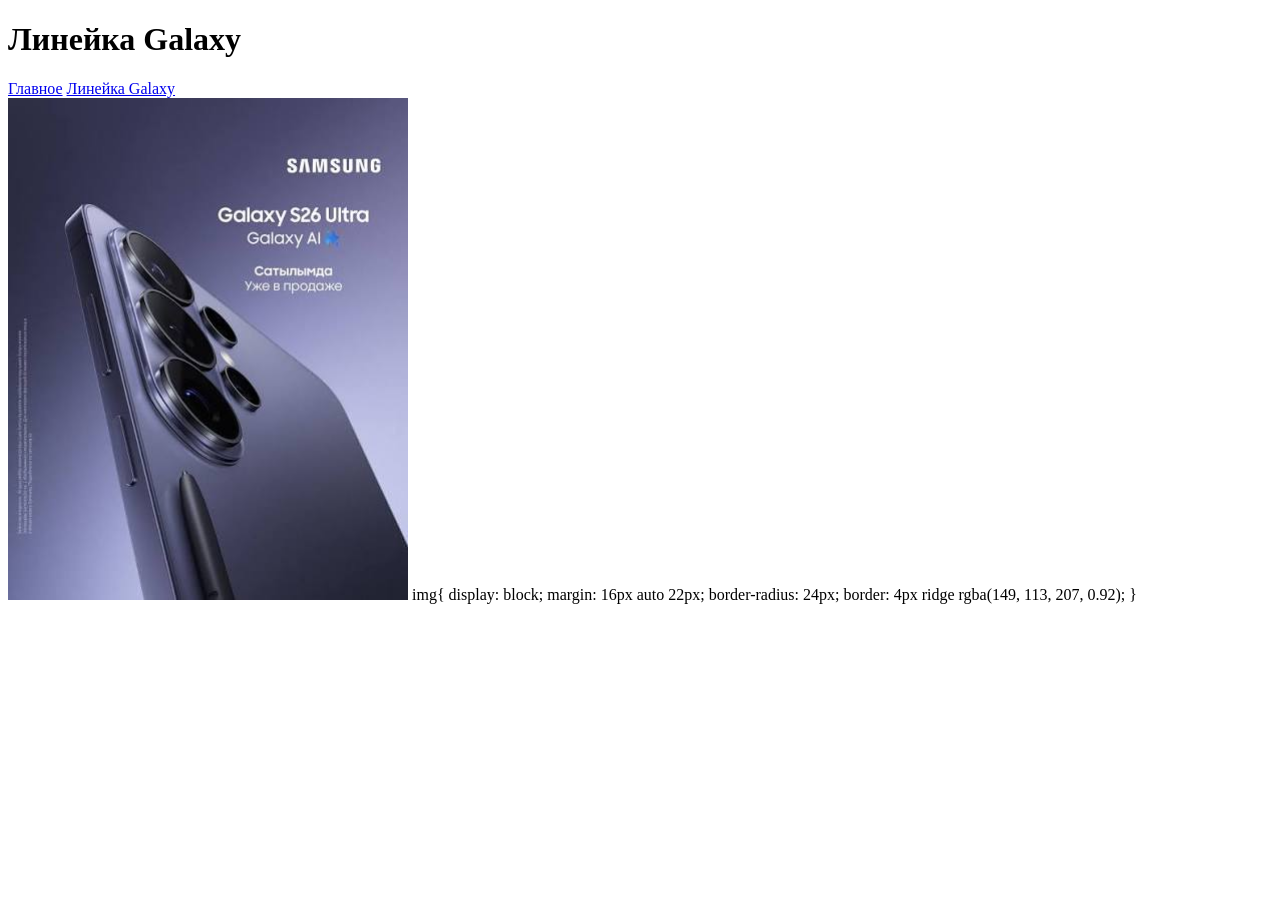
==== Samsung Galaxy.html @ 4e4abc90 "second update" ====
<!DOCTYPE html>
<html>
    <head>
        <title>Линейка Galaxy</title>
    </head>
    <body>
        <header>
            <h1>Линейка Galaxy</h1>
            <nav>
                <a href="index.html">Главное</a>
                <a href="Samsung Galaxy.html">Линейка Galaxy</a>

            </nav>
            <img src="S26ultra.jfif" width="400" >
            img{
               display: block;
    margin: 16px auto 22px;
    border-radius: 24px;
    border: 4px ridge rgba(149, 113, 207, 0.92);  
            }  
        </header>
    </body>
</html>
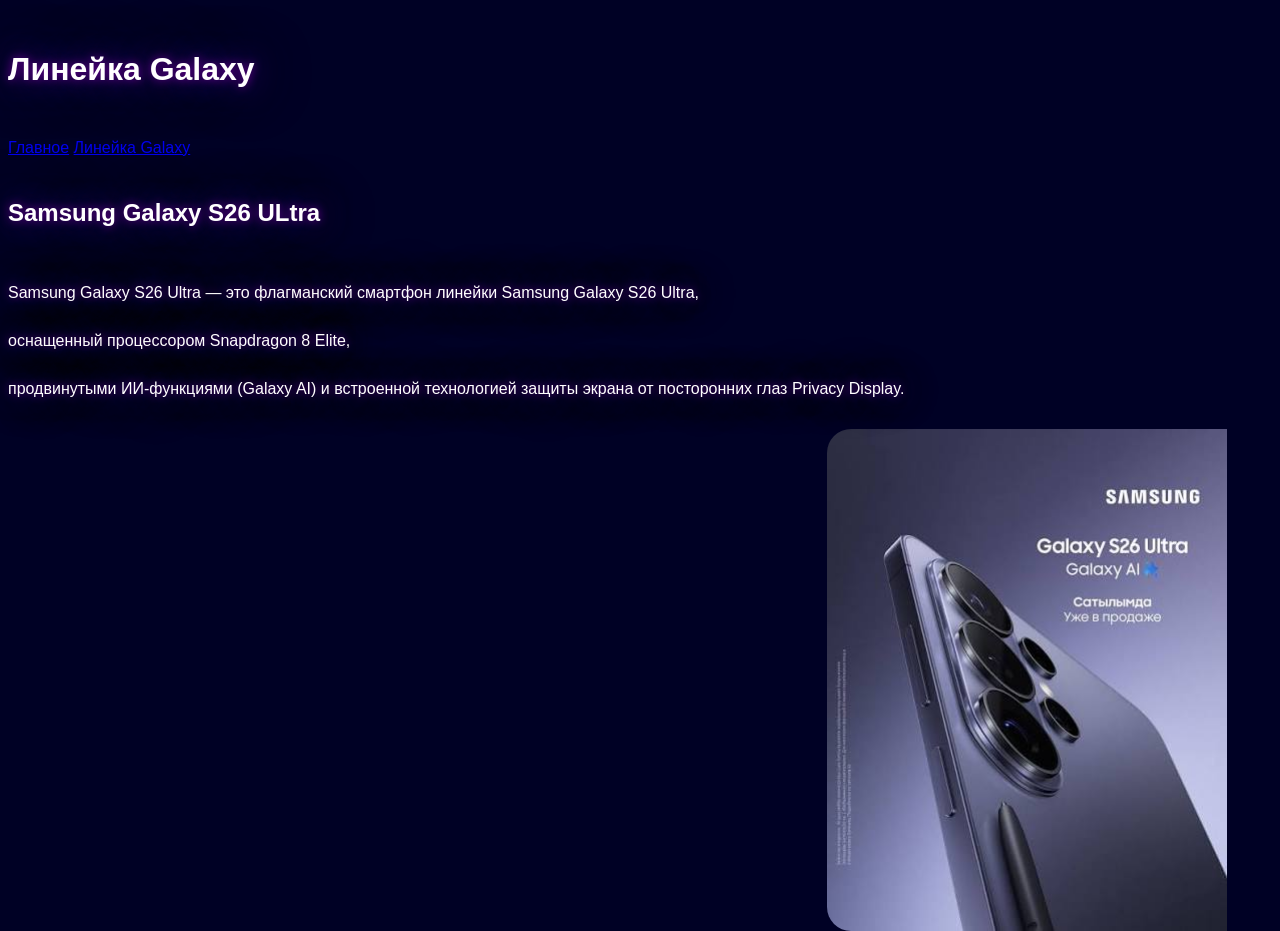
==== commit 7ed27db7: "mmm" ====
--- a/Samsung Galaxy.html
+++ b/Samsung Galaxy.html
@@ -2,6 +2,7 @@
 <html>
     <head>
         <title>Линейка Galaxy</title>
+        <link rel="stylesheet" href="samsunggalaxy.css">
     </head>
     <body>
         <header>
@@ -11,13 +12,13 @@
                 <a href="Samsung Galaxy.html">Линейка Galaxy</a>
 
             </nav>
+       <h2>Samsung Galaxy S26 ULtra</h2>
+       <p>Samsung Galaxy S26 Ultra — это флагманский смартфон линейки Samsung Galaxy S26 Ultra,
+        <br>
+         оснащенный процессором Snapdragon 8 Elite,
+         <br>
+          продвинутыми ИИ-функциями (Galaxy AI) и встроенной технологией защиты экрана от посторонних глаз Privacy Display.</p>
             <img src="S26ultra.jfif" width="400" >
-            img{
-               display: block;
-    margin: 16px auto 22px;
-    border-radius: 24px;
-    border: 4px ridge rgba(149, 113, 207, 0.92);  
-            }  
         </header>
     </body>
 </html>
--- a/samsunggalaxy.css
+++ b/samsunggalaxy.css
@@ -0,0 +1,44 @@
+@keyframes fadeIn {
+    from {
+        opacity:0;
+        transform: translateX(90px);
+    }
+    to { 
+        opacity: 1;
+        transform: translateX(0);
+  }}
+ img {
+    padding-right: 45px;
+    display: block;
+    float: right;
+    border-radius: 24px;
+    transition: 0.3;
+    animation: fadeIn 3s ease;
+   
+}  
+body {
+    background-color: rgb(0, 1, 37);
+   font-family: 'Franklin Gothic Medium', 'Arial Narrow', Arial, sans-serif;
+}
+h1 {
+  color:rgb(255, 255, 255);
+    text-shadow: 0 0 10px #6b0096,
+                0 0 30px #420079, 
+                0 0 60px #28004e;
+    line-height: 3;  
+}
+h2 {
+    
+    color:rgb(255, 255, 255);
+    text-shadow: 0 0 10px #6b0096,
+                0 0 30px #420079, 
+                0 0 60px #28004e;
+    line-height: 3;  
+}
+p {
+     color:rgb(255, 255, 255);
+    text-shadow: 0 0 10px #6b0096,
+                0 0 30px #420079, 
+                0 0 60px #28004e;
+    line-height: 3;  
+}
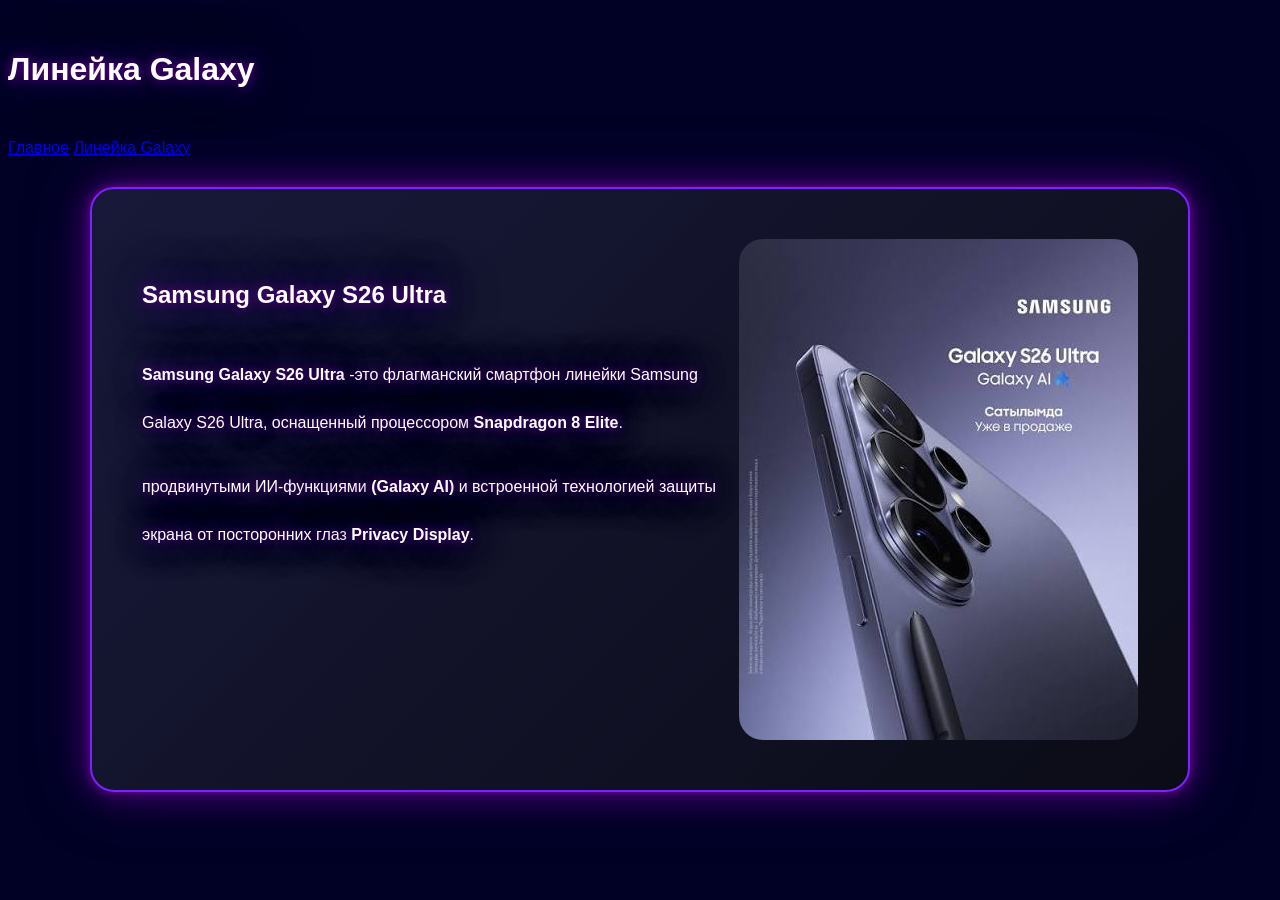
==== commit 4a37bb01: "imgg" ====
--- a/Samsung Galaxy.html
+++ b/Samsung Galaxy.html
@@ -10,15 +10,24 @@
             <nav>
                 <a href="index.html">Главное</a>
                 <a href="Samsung Galaxy.html">Линейка Galaxy</a>
+      </nav>
+      <main>
+        
+        <div class="promo-card">
+            <div class="promo-content">
+                <h2 class="promo-title">Samsung Galaxy S26 Ultra</h2>
 
-            </nav>
-       <h2>Samsung Galaxy S26 ULtra</h2>
-       <p>Samsung Galaxy S26 Ultra — это флагманский смартфон линейки Samsung Galaxy S26 Ultra,
-        <br>
-         оснащенный процессором Snapdragon 8 Elite,
-         <br>
-          продвинутыми ИИ-функциями (Galaxy AI) и встроенной технологией защиты экрана от посторонних глаз Privacy Display.</p>
-            <img src="S26ultra.jfif" width="400" >
-        </header>
+                <div class="promo-description">
+                    <p><strong>Samsung Galaxy S26 Ultra</strong> -это флагманский смартфон линейки Samsung Galaxy S26 Ultra, оснащенный процессором <strong> Snapdragon 8 Elite</strong>.</p>
+                    <p> продвинутыми ИИ-функциями<strong> (Galaxy AI)</strong> и встроенной технологией защиты экрана от посторонних глаз<strong> Privacy Display</strong>.</p>
+                </div>
+            </div>
+            <div class="promo-image-wrapper">
+               <img src="S26ultra.jfif" alt="Samsung Galaxy S26 Ultra" class="promo-image">
+            </div>
+        </div>
+   
+       
+      </main>
     </body>
 </html>
--- a/samsunggalaxy.css
+++ b/samsunggalaxy.css
@@ -7,38 +7,76 @@
         opacity: 1;
         transform: translateX(0);
   }}
- img {
-    padding-right: 45px;
-    display: block;
-    float: right;
-    border-radius: 24px;
-    transition: 0.3;
-    animation: fadeIn 3s ease;
-   
-}  
+ 
 body {
     background-color: rgb(0, 1, 37);
    font-family: 'Franklin Gothic Medium', 'Arial Narrow', Arial, sans-serif;
 }
 h1 {
+    
   color:rgb(255, 255, 255);
     text-shadow: 0 0 10px #6b0096,
                 0 0 30px #420079, 
                 0 0 60px #28004e;
     line-height: 3;  
 }
-h2 {
-    
+h2, p{
+    text-align: left;
     color:rgb(255, 255, 255);
     text-shadow: 0 0 10px #6b0096,
                 0 0 30px #420079, 
                 0 0 60px #28004e;
     line-height: 3;  
 }
-p {
-     color:rgb(255, 255, 255);
-    text-shadow: 0 0 10px #6b0096,
+section {
+    background-color: rgb(0, 3, 53);
+    border-radius: 8px;
+    margin: 30px auto;
+    padding: 20px;
+    box-shadow: 0 0 10px #6b0096,
+                0 0 30px #420079, 
+                0 0 60px #28004e;;
+    transition: 0.3;
+}
+.S26Ul {
+    flex: 1;
+    display: flex;
+    flex-direction: column;
+    color:rgb(0, 1, 68);
+    background-color: rgb(0, 3, 53);
+    justify-content: center; 
+    align-items: flex-start;
+    margin: 30px auto;
+    border: 0.67px groove rgb(53, 53, 53);
+    max-width: 1250px;
+    border-radius: 30px;
+    padding: 20px;
+  
+                         
+}
+img {
+   
+    display: flex;
+    border-radius: 24px;
+    margin-left: auto;
+    transition: 0.3s;  
+    animation: fadeIn 3s ease;
+    height: auto;
+}
+.promo-card {
+    display: flex;
+    align-items: max-contents;
+    justify-content: space-between;
+    background: linear-gradient(135deg, #18193a, #0b0c16);
+    border: 2px solid #7a22ff;
+    border-radius: 24px;
+    padding: 50px;
+    box-shadow: 0 0 10px #6b0096,
                 0 0 30px #420079, 
                 0 0 60px #28004e;
-    line-height: 3;  
+    max-width: 1100px;
+    margin: 30px auto;
+    font-family: 'Segoe UI', Roboto, sans-serif;
+    color: #ffffff;
+    box-sizing: border-box;
 }
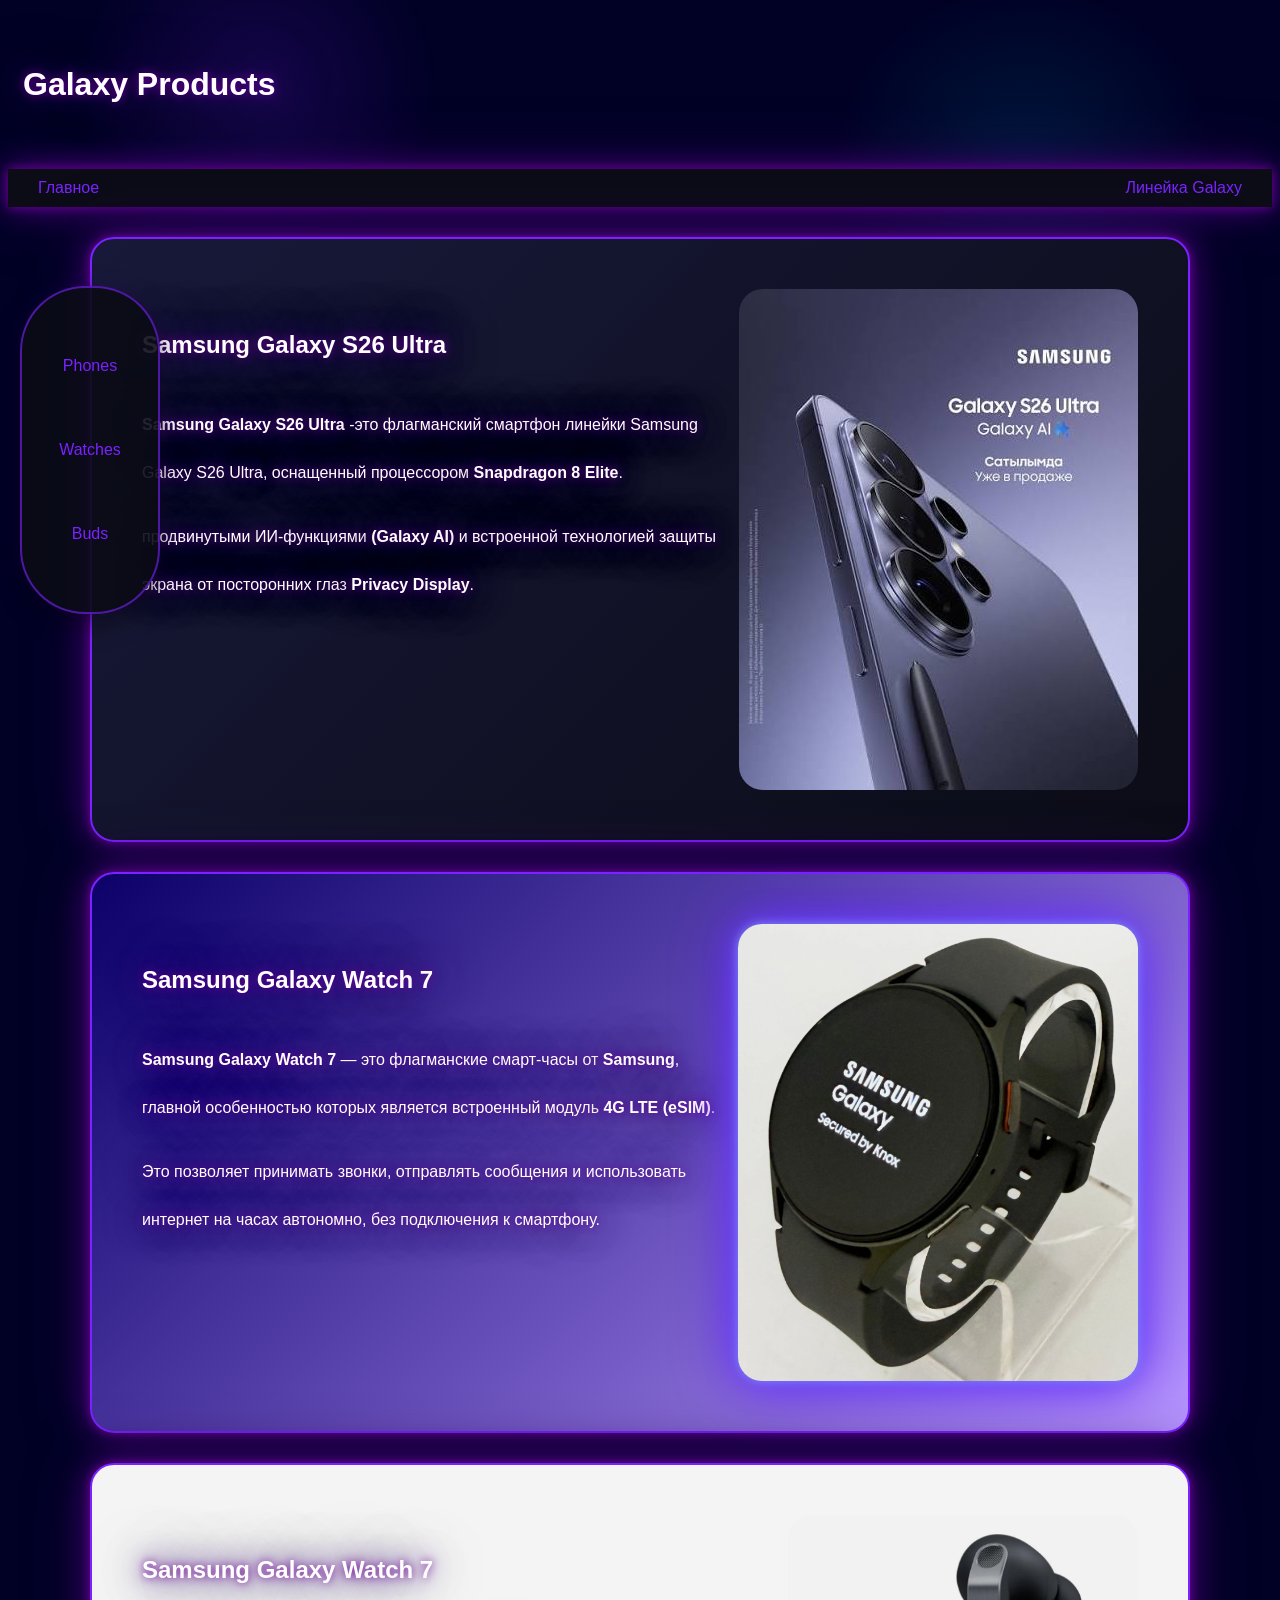
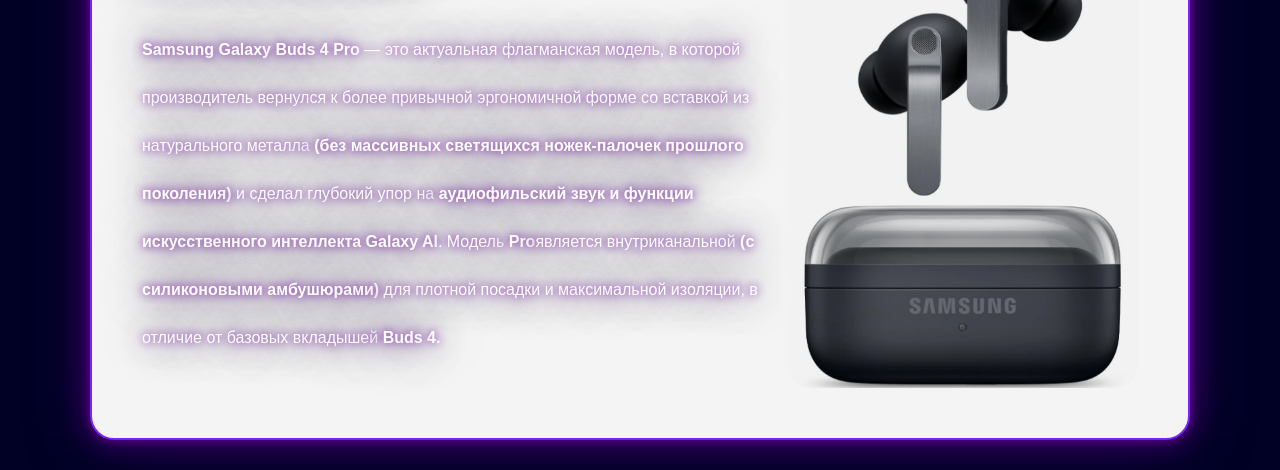
==== commit fec0164d: "www" ====
--- a/Samsung Galaxy.html
+++ b/Samsung Galaxy.html
@@ -1,33 +1,85 @@
 <!DOCTYPE html>
 <html>
-    <head>
-        <title>Линейка Galaxy</title>
-        <link rel="stylesheet" href="samsunggalaxy.css">
-    </head>
-    <body>
-        <header>
-            <h1>Линейка Galaxy</h1>
-            <nav>
-                <a href="index.html">Главное</a>
-                <a href="Samsung Galaxy.html">Линейка Galaxy</a>
-      </nav>
-      <main>
-        
-        <div class="promo-card">
-            <div class="promo-content">
-                <h2 class="promo-title">Samsung Galaxy S26 Ultra</h2>
 
-                <div class="promo-description">
-                    <p><strong>Samsung Galaxy S26 Ultra</strong> -это флагманский смартфон линейки Samsung Galaxy S26 Ultra, оснащенный процессором <strong> Snapdragon 8 Elite</strong>.</p>
-                    <p> продвинутыми ИИ-функциями<strong> (Galaxy AI)</strong> и встроенной технологией защиты экрана от посторонних глаз<strong> Privacy Display</strong>.</p>
+<head>
+    <title>Линейка Galaxy</title>
+    <link rel="stylesheet" href="samsunggalaxy.css">
+</head>
+
+<body>
+    <header>
+        <h1>Galaxy Products</h1>
+        <nav>
+            <a href="index.html">Главное</a>
+            <a href="Samsung Galaxy.html">Линейка Galaxy</a>
+        </nav>
+        <main>
+            <section id="phone">
+                <div class="promo-card">
+                    <div class="promo-content">
+                        <h2 class="promo-title">Samsung Galaxy S26 Ultra</h2>
+
+                        <div class="promo-description">
+                            <p><strong>Samsung Galaxy S26 Ultra</strong> -это флагманский смартфон линейки Samsung
+                                Galaxy
+                                S26 Ultra, оснащенный процессором <strong> Snapdragon 8 Elite</strong>.</p>
+                            <p> продвинутыми ИИ-функциями<strong> (Galaxy AI)</strong> и встроенной технологией защиты
+                                экрана от посторонних глаз<strong> Privacy Display</strong>.</p>
+                        </div>
+                    </div>
+                    <div class="promo-image-wrapper">
+                        <img src="S26ultra.jfif" alt="Samsung Galaxy S26 Ultra" class="promo-image">
+                    </div>
                 </div>
-            </div>
-            <div class="promo-image-wrapper">
-               <img src="S26ultra.jfif" alt="Samsung Galaxy S26 Ultra" class="promo-image">
-            </div>
-        </div>
-   
-       
-      </main>
-    </body>
+            </section>
+            <section id="Watch">
+                <div class="s-watch">
+                    <div class="s-content">
+                        <h2 class="s-title">Samsung Galaxy Watch 7</h2>
+                        <div class="s-description">
+                            <p><strong>Samsung Galaxy Watch 7</strong>
+                                — это флагманские смарт-часы от <strong>Samsung</strong>, главной особенностью которых
+                                является встроенный модуль <strong>4G LTE (eSIM)</strong>.</p>
+                            <p>Это позволяет принимать звонки,
+                                отправлять сообщения и использовать интернет на часах автономно, без подключения к
+                                смартфону.</strong></p>
+                        </div>
+                    </div>
+                    <div class="s-img-wrapper">
+                        <img src="watch.png" alt="Samsung Galaxy Watch 7" class="s-img">
+                    </div>
+                </div>
+            </section>
+            <section id="Buds">
+                <div class="Buds">
+                    <div class="buds-content">
+                        <h2 class="buds-title">Samsung Galaxy Watch 7</h2>
+                        <div class="buds-description">
+                            <p><strong>Samsung Galaxy Buds 4 Pro</strong>
+                                — это актуальная флагманская модель,
+                                в которой производитель вернулся к более привычной эргономичной форме
+                                со вставкой из натурального металла <strong>(без массивных светящихся ножек-палочек
+                                    прошлого
+                                    поколения)</strong>
+                                и сделал глубокий упор на <strong>аудиофильский звук и функции искусственного интеллекта
+                                    Galaxy AI</strong>. Модель <strong>Pro</strong>является внутриканальной <strong>(с
+                                    силиконовыми амбушюрами)</strong>
+                                для плотной посадки и максимальной изоляции, в отличие от базовых вкладышей <strong>Buds
+                                    4.</strong>
+                        </div>
+                    </div>
+                    <div class="s-img-wrapper">
+                        <img src="buds.png" alt="Samsung Galaxy Buds 4 Pro" class="b-img">
+                    </div>
+                </div>
+            </section>
+        </main>
+        <nav class="side-nav">
+            <a href="#phone">Phones</a>
+            <a href="#Watch">Watches</a>
+            <a href="#Buds">Buds</a>
+        </nav>
+        <script src="galaxy.js"></script>
+</body>
+
 </html>
--- a/samsunggalaxy.css
+++ b/samsunggalaxy.css
@@ -1,68 +1,84 @@
 @keyframes fadeIn {
     from {
-        opacity:0;
+        opacity: 0;
         transform: translateX(90px);
     }
-    to { 
+
+    to {
         opacity: 1;
         transform: translateX(0);
-  }}
- 
+    }
+}
+
+
+html {
+    scroll-behavior: smooth;
+}
+
 body {
     background-color: rgb(0, 1, 37);
-   font-family: 'Franklin Gothic Medium', 'Arial Narrow', Arial, sans-serif;
-}
+    font-family: 'Franklin Gothic Medium', 'Arial Narrow', Arial, sans-serif;
+}
+
+body::before {
+    content: "";
+    position: fixed;
+    inset: 0;
+    background-image:
+        radial-gradient(circle at 20% 10%, rgba(122, 34, 255, 0.18), transparent 14%),
+        radial-gradient(circle at 80% 20%, rgba(2, 209, 255, 0.12), transparent 16%);
+    pointer-events: none;
+    z-index: -1;
+}
+
 h1 {
-    
-  color:rgb(255, 255, 255);
-    text-shadow: 0 0 10px #6b0096,
-                0 0 30px #420079, 
-                0 0 60px #28004e;
-    line-height: 3;  
-}
-h2, p{
+    padding: 15px;
+    background: linear-gradient(90deg, #7a22ff, #3c86ff);
+    -webkit-background-clip: text;
+    color: transparent;
+    text-shadow: 0 0 18px rgba(122, 34, 255, 0.7);
+}
+
+button:hover {
+    transform: translateY(-2px) scale(1.03);
+    box-shadow: 0 15px 30px rgba(122, 34, 255, 0.25);
+}
+
+section:hover {
+    transform: translateY(-6px);
+}
+
+h1 {
+    z-index: 21;
+    color: rgb(255, 255, 255);
+    text-shadow: 0 0 10px #6b0096,
+        0 0 30px #420079,
+        0 0 60px #28004e;
+    line-height: 3;
+}
+
+h2,
+p {
     text-align: left;
-    color:rgb(255, 255, 255);
-    text-shadow: 0 0 10px #6b0096,
-                0 0 30px #420079, 
-                0 0 60px #28004e;
-    line-height: 3;  
-}
-section {
-    background-color: rgb(0, 3, 53);
-    border-radius: 8px;
-    margin: 30px auto;
-    padding: 20px;
-    box-shadow: 0 0 10px #6b0096,
-                0 0 30px #420079, 
-                0 0 60px #28004e;;
-    transition: 0.3;
-}
-.S26Ul {
-    flex: 1;
-    display: flex;
-    flex-direction: column;
-    color:rgb(0, 1, 68);
-    background-color: rgb(0, 3, 53);
-    justify-content: center; 
-    align-items: flex-start;
-    margin: 30px auto;
-    border: 0.67px groove rgb(53, 53, 53);
-    max-width: 1250px;
-    border-radius: 30px;
-    padding: 20px;
-  
-                         
-}
+    color: rgb(255, 255, 255);
+    text-shadow: 0 0 10px #6b0096,
+        0 0 30px #420079,
+        0 0 60px #28004e;
+    line-height: 3;
+}
+
+
+
 img {
-   
+
     display: flex;
     border-radius: 24px;
     margin-left: auto;
-    transition: 0.3s;  
+    transition: 0.3s;
     animation: fadeIn 3s ease;
     height: auto;
 }
+
 .promo-card {
     display: flex;
     align-items: max-contents;
@@ -72,11 +88,243 @@
     border-radius: 24px;
     padding: 50px;
     box-shadow: 0 0 10px #6b0096,
-                0 0 30px #420079, 
-                0 0 60px #28004e;
+        0 0 30px #420079,
+        0 0 60px #28004e;
     max-width: 1100px;
     margin: 30px auto;
     font-family: 'Segoe UI', Roboto, sans-serif;
     color: #ffffff;
     box-sizing: border-box;
+}
+
+.s-watch {
+    display: flex;
+    align-items: max-contents;
+    justify-content: space-between;
+    background: linear-gradient(135deg, #0c0069, #b795ff);
+    border: 2px solid #7a22ff;
+    border-radius: 24px;
+    padding: 50px;
+    box-shadow: 0 0 10px #6b0096,
+        0 0 30px #420079,
+        0 0 60px #28004e;
+    max-width: 1100px;
+    margin: 30px auto;
+    font-family: 'Segoe UI', Roboto, sans-serif;
+    color: #ffffff;
+    box-sizing: border-box;
+}
+
+.s-img {
+    max-width: 400px;
+    box-shadow: 0 0 10px #7c89ff,
+        0 0 30px #7451ff,
+        0 0 60px #5812f9;
+}
+
+.Buds {
+    display: flex;
+    align-items: max-contents;
+    justify-content: space-between;
+    background: linear-gradient(135deg, #f4f4f4, #f4f4f4);
+    border: 2px solid #7a22ff;
+    border-radius: 24px;
+    padding: 50px;
+    box-shadow: 0 0 10px #6b0096,
+        0 0 30px #420079,
+        0 0 60px #28004e;
+    max-width: 1100px;
+    margin: 30px auto;
+    font-family: 'Segoe UI', Roboto, sans-serif;
+    color: #ffffff;
+    box-sizing: border-box;
+}
+
+.b-img {
+    max-width: 350px;
+
+}
+
+
+.index {
+    margin-right: auto;
+    color: rgb(255, 255, 255);
+    text-shadow: 0 0 10px #6b0096,
+        0 0 30px #420079,
+        0 0 60px #28004e;
+    font-size: 20px;
+    padding: 10px;
+    text-align: center;
+    border-top: 6px solid
+}
+
+.index:hover {
+    color: rgb(4, 45, 168);
+    text-shadow: 0 0 10px #6b0096,
+        0 0 30px #420079,
+        0 0 60px #28004e;
+}
+
+.index:active {
+    color: rgb(58, 25, 206);
+    text-shadow: 0 0 10px #6b0096,
+        0 0 30px #420079,
+        0 0 60px #28004e;
+}
+
+.index:focus {
+    color: rgb(51, 24, 228);
+    text-shadow: 0 0 10px #6b0096,
+        0 0 30px #420079,
+        0 0 60px #28004e;
+}
+
+.index:visited {
+    color: rgb(7, 32, 197);
+    text-shadow: 0 0 10px #6b0096,
+        0 0 30px #420079,
+        0 0 60px #28004e;
+}
+
+.index:link {
+    color: rgb(9, 9, 197);
+    text-shadow: 0 0 10px #6b0096,
+        0 0 30px #420079,
+        0 0 60px #28004e;
+}
+
+.galaxy {
+    color: rgb(255, 255, 255);
+    text-shadow: 0 0 10px #6b0096,
+        0 0 30px #420079,
+        0 0 60px #28004e;
+    font-size: 20px;
+    padding: 10px;
+    text-align: center;
+    border-top: 6px solid
+}
+
+.galaxy:hover {
+    color: rgb(0, 116, 131);
+    text-shadow: 0 0 10px #6b0096,
+        0 0 30px #420079,
+        0 0 60px #28004e;
+}
+
+.galaxy:active {
+    color: rgb(12, 118, 255);
+    text-shadow: 0 0 10px #6b0096,
+        0 0 30px #420079,
+        0 0 60px #28004e;
+}
+
+.galaxy:focus {
+    color: rgb(12, 118, 255);
+    text-shadow: 0 0 10px #6b0096,
+        0 0 30px #420079,
+        0 0 60px #28004e;
+}
+
+.galaxy:visited {
+    color: rgb(12, 118, 255);
+    text-shadow: 0 0 10px #6b0096,
+        0 0 30px #420079,
+        0 0 60px #28004e;
+}
+
+.galaxy:link {
+    color: rgb(12, 118, 255);
+    text-shadow: 0 0 10px #6b0096,
+        0 0 30px #420079,
+        0 0 60px #28004e;
+}
+
+nav {
+    z-index: 31;
+    display: flex;
+    justify-content: space-between;
+    align-items: center;
+    background-color: #0b0c16;
+    padding: 10px 20px;
+    box-shadow: 0 0 10px #6b0096,
+        0 0 30px #420079,
+        0 0 60px #28004e;
+}
+
+nav a {
+    color: #ffffff;
+    text-decoration: none;
+    margin: 0 10px;
+    transition: color 0.3s;
+}
+
+nav a:hover {
+    color: #7a22ff;
+}
+
+nav a:active {
+    color: #3c86ff;
+}
+
+nav a:focus {
+    color: #2a5eff;
+}
+
+nav a:visited {
+    color: #7a22ff;
+}
+
+nav a:link {
+    color: #7a22ff;
+}
+
+nav a:focus {
+    outline: 2px solid #7a22ff;
+    outline-offset: 4px;
+}
+
+nav a:active {
+    outline: 2px solid #3c86ff;
+    outline-offset: 4px;
+}
+
+/* Side navigation (vertical, fixed, centered, rounded) */
+.side-nav {
+    position: fixed;
+    left: 20px;
+    top: 50%;
+    transform: translateY(-50%);
+    display: flex;
+    flex-direction: column;
+    align-items: center;
+    justify-content: center;
+    height: 300px;
+    /* make it longer */
+    width: 120px;
+    padding: 12px 8px;
+    gap: 50px;
+    background-color: rgba(11, 12, 22, 0.9);
+    border-radius: 65px;
+    /* rounded corners */
+    border: 2px solid rgba(122, 34, 255, 0.6);
+    box-shadow: 0 8px 24px rgba(0, 0, 0, 0.5), 0 0 20px rgba(122, 34, 255, 0.12);
+    z-index: 10;
+    font-family: 'Segoe UI', Roboto, sans-serif;
+}
+
+
+.side-nav a {
+    display: block;
+    width: 100%;
+    text-align: center;
+    padding: 8px 6px;
+    margin: 0;
+    color: #ffffff;
+    background: transparent;
+    border-radius: 12px;
+}
+
+.side-nav a:hover {
+    background: linear-gradient(90deg, rgba(122, 34, 255, 0.12), rgba(60, 134, 255, 0.08));
+    color: #fff;
 }
